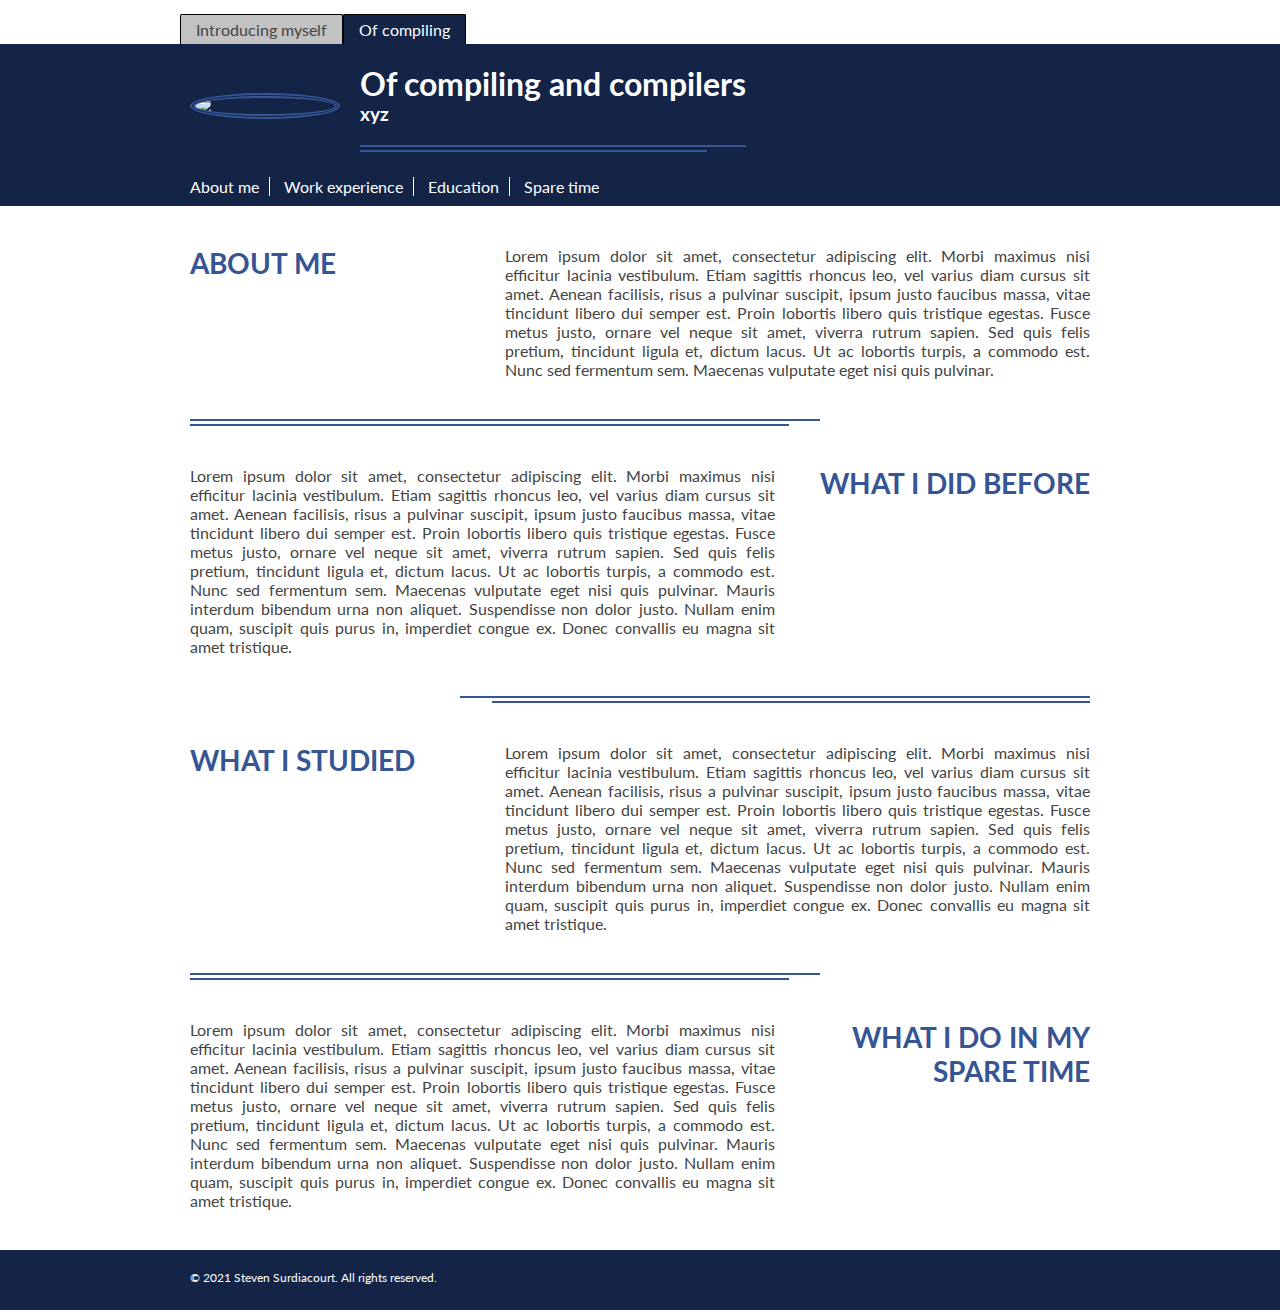
==== compiling.html @ dde9f0b4 "Finalize main menu + add compiling page" ====
<!DOCTYPE html>
<html lang="en" dir="ltr">
  <head>
    <meta charset="utf-8">
    <meta name='viewport'
      content='width=device-width, initial-scale=1.0, maximum-scale=1.0' />
    <link rel="stylesheet" href="styles.css">
    <link rel="preconnect" href="https://fonts.gstatic.com">
    <link href="https://fonts.googleapis.com/css2?family=Lato:ital,wght@0,400;0,700;0,900;1,400;1,700;1,900&display=swap" rel="stylesheet">
    <title>My page</title>
  </head>
  <body>
  <div class="page">
    <div class="header">
      <div class="main_menu">
        <ul class="menu_list">
        <li class="inactive"><a href="index.html">Introducing myself</a></li
          ><li class="active"><a href="compiling.html">Of compiling</a></li>
        </ul>
      </div>
      <div class="presentation">
      <img class="portrait" src="https://raw.githubusercontent.com/Mantsjoe/mantsjoe.github.io/main/me3.png">
      <div class="name"> <h1>Of compiling and compilers </h1> <h3>xyz</h3></div>
      </div>
      <ul class="submenu">
      <li><a href="#about_me">About me</a></li>
      <li><a href="#work_experience">Work experience</a></li>
      <li><a href="#education">Education</a></li><br/ class="menu_break">
      <li><a href="#hobbies">Spare time</a></li>
      </ul>
    </div>
    <div class="content">
      <div class="about_me" id="about_me">
        <div class="subtitle_column_left"><h3>About me</h3></div>
        <div class="text_column_right">Lorem ipsum dolor sit amet, consectetur adipiscing elit. Morbi maximus nisi efficitur lacinia vestibulum. Etiam sagittis rhoncus leo, vel varius diam cursus sit amet. Aenean facilisis, risus a pulvinar suscipit, ipsum justo faucibus massa, vitae tincidunt libero dui semper est. Proin lobortis libero quis tristique egestas. Fusce metus justo, ornare vel neque sit amet, viverra rutrum sapien. Sed quis felis pretium, tincidunt ligula et, dictum lacus. Ut ac lobortis turpis, a commodo est. Nunc sed fermentum sem. Maecenas vulputate eget nisi quis pulvinar.</div>
      </div>
      <hr class="left">
      <div class="about_me" id="work_experience">
        <div class="text_column_left">Lorem ipsum dolor sit amet, consectetur adipiscing elit. Morbi maximus nisi efficitur lacinia vestibulum. Etiam sagittis rhoncus leo, vel varius diam cursus sit amet. Aenean facilisis, risus a pulvinar suscipit, ipsum justo faucibus massa, vitae tincidunt libero dui semper est. Proin lobortis libero quis tristique egestas. Fusce metus justo, ornare vel neque sit amet, viverra rutrum sapien. Sed quis felis pretium, tincidunt ligula et, dictum lacus. Ut ac lobortis turpis, a commodo est. Nunc sed fermentum sem. Maecenas vulputate eget nisi quis pulvinar. Mauris interdum bibendum urna non aliquet. Suspendisse non dolor justo. Nullam enim quam, suscipit quis purus in, imperdiet congue ex. Donec convallis eu magna sit amet tristique. </div>
        <div class="subtitle_column_right"><h3>What I did before</h3></div>
      </div>
      <hr class="right">
      <div class="about_me" id="education">
        <div class="subtitle_column_left"><h3>What I studied</h3></div>
        <div class="text_column_right">Lorem ipsum dolor sit amet, consectetur adipiscing elit. Morbi maximus nisi efficitur lacinia vestibulum. Etiam sagittis rhoncus leo, vel varius diam cursus sit amet. Aenean facilisis, risus a pulvinar suscipit, ipsum justo faucibus massa, vitae tincidunt libero dui semper est. Proin lobortis libero quis tristique egestas. Fusce metus justo, ornare vel neque sit amet, viverra rutrum sapien. Sed quis felis pretium, tincidunt ligula et, dictum lacus. Ut ac lobortis turpis, a commodo est. Nunc sed fermentum sem. Maecenas vulputate eget nisi quis pulvinar. Mauris interdum bibendum urna non aliquet. Suspendisse non dolor justo. Nullam enim quam, suscipit quis purus in, imperdiet congue ex. Donec convallis eu magna sit amet tristique. </div>
      </div>
      <hr class="left">
      <div class="about_me" id="hobbies">
        <div class="text_column_left">Lorem ipsum dolor sit amet, consectetur adipiscing elit. Morbi maximus nisi efficitur lacinia vestibulum. Etiam sagittis rhoncus leo, vel varius diam cursus sit amet. Aenean facilisis, risus a pulvinar suscipit, ipsum justo faucibus massa, vitae tincidunt libero dui semper est. Proin lobortis libero quis tristique egestas. Fusce metus justo, ornare vel neque sit amet, viverra rutrum sapien. Sed quis felis pretium, tincidunt ligula et, dictum lacus. Ut ac lobortis turpis, a commodo est. Nunc sed fermentum sem. Maecenas vulputate eget nisi quis pulvinar. Mauris interdum bibendum urna non aliquet. Suspendisse non dolor justo. Nullam enim quam, suscipit quis purus in, imperdiet congue ex. Donec convallis eu magna sit amet tristique. </div>
        <div class="subtitle_column_right"><h3>What I do in my spare time</h3></div>
      </div>
    </div>
    <div class="footer"><div class=copyright_notice>© 2021 Steven Surdiacourt. All rights reserved.</div>
  </div>
  </div>
  </body>
</html>
---- styles.css ----
* {
  margin: 0;
  padding: 0;
  box-sizing: border-box;
}

hr.left{
  border-top: solid 2px #355594;
  border-bottom: none;
  border-left: none;
  border-right: none;
  width: 70%;
  }

hr.left:after {
  	content: '';
  	display: block;
  	margin-top: 3px;
    border-top: solid 2px #355594;
    width: 95%;
  }

hr.right{
  margin-left:30%;
  border-top: solid 2px #355594;
  border-bottom: none;
  border-left: none;
  border-right: none;
  width: 70%;
}

hr.right:after {
  	content: '';
  	display: block;
  	margin-top: 3px;
    border-top: solid 2px #355594;
    width: 95%;
    margin-left: 5%;
  }

.page{
  display: flex;
  flex-direction: column;
  height: 100vh;
  font-family: Lato, sans-serif;
  font-size: 12;
  color: #444444;
}

.header{
  background-color: #132447;
  color: white;
}

.main_menu{
  background-color: white;
  color: #444444;
  padding-left: 20px;
  padding-top: 20px;
  padding-bottom: 5px;
}

.menu_list> li{
  display: inline;
  text-align: left;
  list-style: none;
  padding: 5px 15px 5px 15px;
  border-top: solid 1px black;
  border-right: solid 1px black;
  border-left: solid 1px black;
  border-top-left-radius: 2px;
  border-top-right-radius: 2px;
  }

  .menu_list > li > a {
    text-decoration: none;
  }

  .menu_list> li > a: visited{
    text-decoration: none;
  }

  .active{
    background-color: #132447;
    }

  .inactive{
    background-color: #c2c2c2;
  }

  .active > a{
    color: white;
  }

  .inactive > a{
    color: #444444;
  }

  .short{
    display: none;
  }

.name{
  margin-left: 20px;
  padding-bottom: 20px;
  border-bottom: solid 2px #355594;
  position: relative;
  margin-right: 20px;
}

.name:after{
  content: '';
  display: block;
  margin-top: 25px;
  border-top: solid 2px #355594;
  width: 90%;
  position: absolute;
}

.presentation{
  display:flex;
  justify-content: flex-start;
  align-items: center;
  padding-top:20px;
  }

.portrait{
  width: 150px;
  border-radius: 50%;
  border-style:double;
  border-color: #355594;
  border-width: thick;
  }

.submenu{
  background-color: #132447;
  color: white;
  padding-top: 30px;
  padding-bottom: 10px;
  padding-left: 20px;
  }

.submenu > li{
  display: inline;
  text-align: justify;
  list-style: none;
  padding-right:10px;
  border-right: solid 1px white;
  margin-left: 10px;
}

.submenu > li:last-child{
  padding-right:0px;
  border-right: none;
}

.submenu > li:first-child{
  margin-left: 0px;
}

.menu_break{
  display: none;
}

.submenu > li > a{
  text-decoration: none;
  color: white;
}

.submenu > li > a:hover{
  text-decoration: underline;
  color: white;
}

.submenu > li > a:visited{
  text-decoration: none;
  color: white;
}

.content{
  display: flex;
  flex-direction: column;
  justify-content: flex-start;
  background-color: white;
  padding-left: 20px;
  padding-right: 20px;
  }

.about_me{
  display: flex;
  flex-direction: row;
  justify-content: flex-start;
  }

.subtitle_column_left{
  display: flex;
  flex:initial;
  flex-shrink: 0;
  align-items: flex-start;
  justify-content: flex-start;
  width: 35%;
  color: #355594;
  padding-top: 40px;
  padding-bottom: 20px;
  text-transform: uppercase;
  font-size: 1.5em;
  padding-right: 20px;
  }

.subtitle_column_right{
  display: flex;
  flex: initial;
  flex-shrink: 0;
  align-items: flex-start;
  justify-content: flex-end;
  width: 35%;
  color: #355594;
  padding-top: 40px;
  padding-bottom: 20px;
  text-transform: uppercase;
  text-align: right;
  font-size: 1.5em;
  padding-left: 20px;
  }

.text_column_left{
  flex: initial;
  width: 65%;
  padding-top: 40px;
  padding-bottom: 40px;
  text-align: justify;
  color: #444444;
    }

.text_column_right{
  flex: initial;
  width: 65%;
  padding-top: 40px;
  padding-bottom: 40px;
  text-align: justify;
  }

.footer{
    background-color: #132447;
    min-height: 60px;
    padding-top: 20px;
    color: white;
    font-size: 12px;
  }

.copyright_notice{
  padding-left: 20px;
}

@media only screen and (max-width: 420px) {

  hr.right{
    margin-left: 0%;
  }

  hr.right:after{
    margin-left: 0%;
  }

  .submenu > li:last-child{
    margin-left: 0px;
  }

  .main_menu{
    padding-left: 0px;
  }

  .menu_break{
    display: block;
  }

  .submenu{
    line-height: 150%;
  }

  .about_me{
    flex-direction: column;
  }

  .subtitle_column_left{
    width: 100%;
    padding-bottom: 0px;
  }

  .presentation{
    padding-left: 10px;
    maring-right: 10px;
  }

  .subtitle_column_right{
    width: 100%;
    text-align: left;
    justify-content: flex-start;
    padding-bottom: 0px;
    padding-left: 0px;
  }

  .text_column_left{
    order: +1;
    width: 100%;
    padding-top: 20px;
  }

  .text_column_right{
    width: 100%;
    padding-top: 20px;
  }

}

@media only screen and (min-width: 421px) and (max-width: 960px) {

  .presentation{
    padding-left: 20px;
    }

  .main_menu{
      padding-left: 0px;
    }
  }

@media only screen and (min-width: 961px) {
  .content {
    width: 940px;
    margin: 0 auto;
  }

  .presentation{
    width: 940px;
    margin: 0 auto;
    padding-left: 20px;
  }

  .menu_list{
    width: 940px;
    margin: 0 auto;
  }

  .submenu{
    width: 940px;
    margin: 0 auto;
  }

  .copyright_notice{
    width: 940px;
    margin: 0 auto;
  }
}
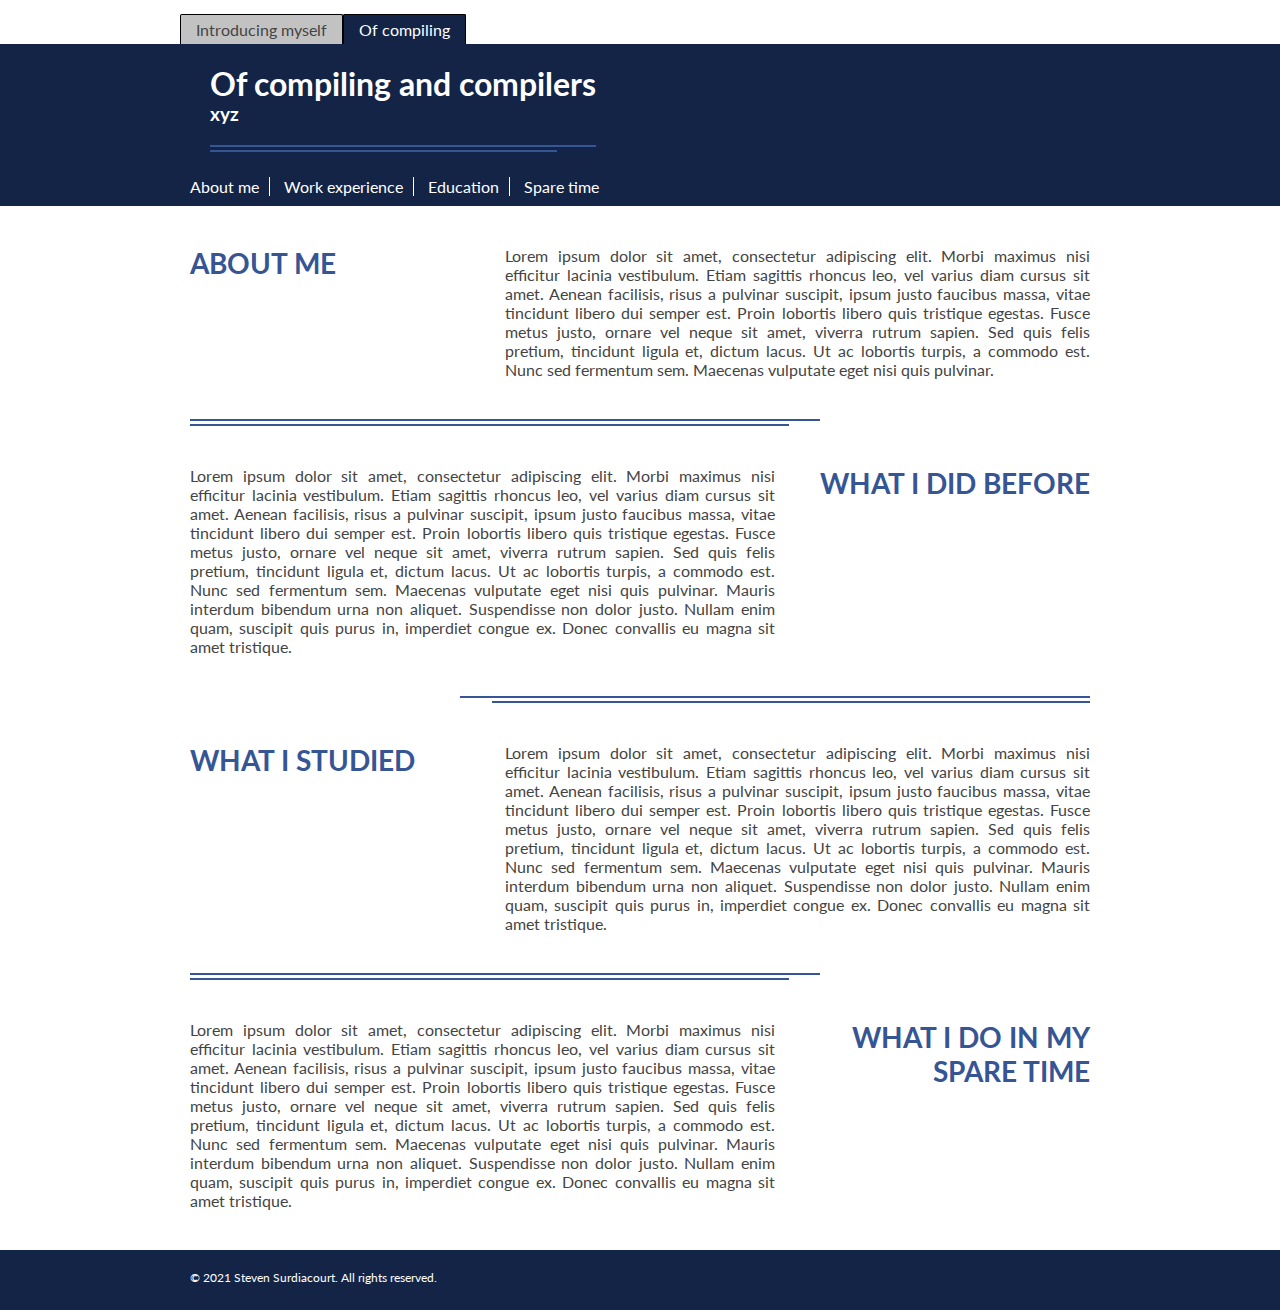
==== commit 98e4f8e0: "Fix safari issue" ====
--- a/compiling.html
+++ b/compiling.html
@@ -19,7 +19,6 @@
         </ul>
       </div>
       <div class="presentation">
-      <img class="portrait" src="https://raw.githubusercontent.com/Mantsjoe/mantsjoe.github.io/main/me3.png">
       <div class="name"> <h1>Of compiling and compilers </h1> <h3>xyz</h3></div>
       </div>
       <ul class="submenu">
--- a/styles.css
+++ b/styles.css
@@ -225,6 +225,7 @@
 
 .text_column_left{
   flex: initial;
+  flex-shrink: 0;
   width: 65%;
   padding-top: 40px;
   padding-bottom: 40px;
@@ -234,6 +235,7 @@
 
 .text_column_right{
   flex: initial;
+  flex-shrink: 0;
   width: 65%;
   padding-top: 40px;
   padding-bottom: 40px;
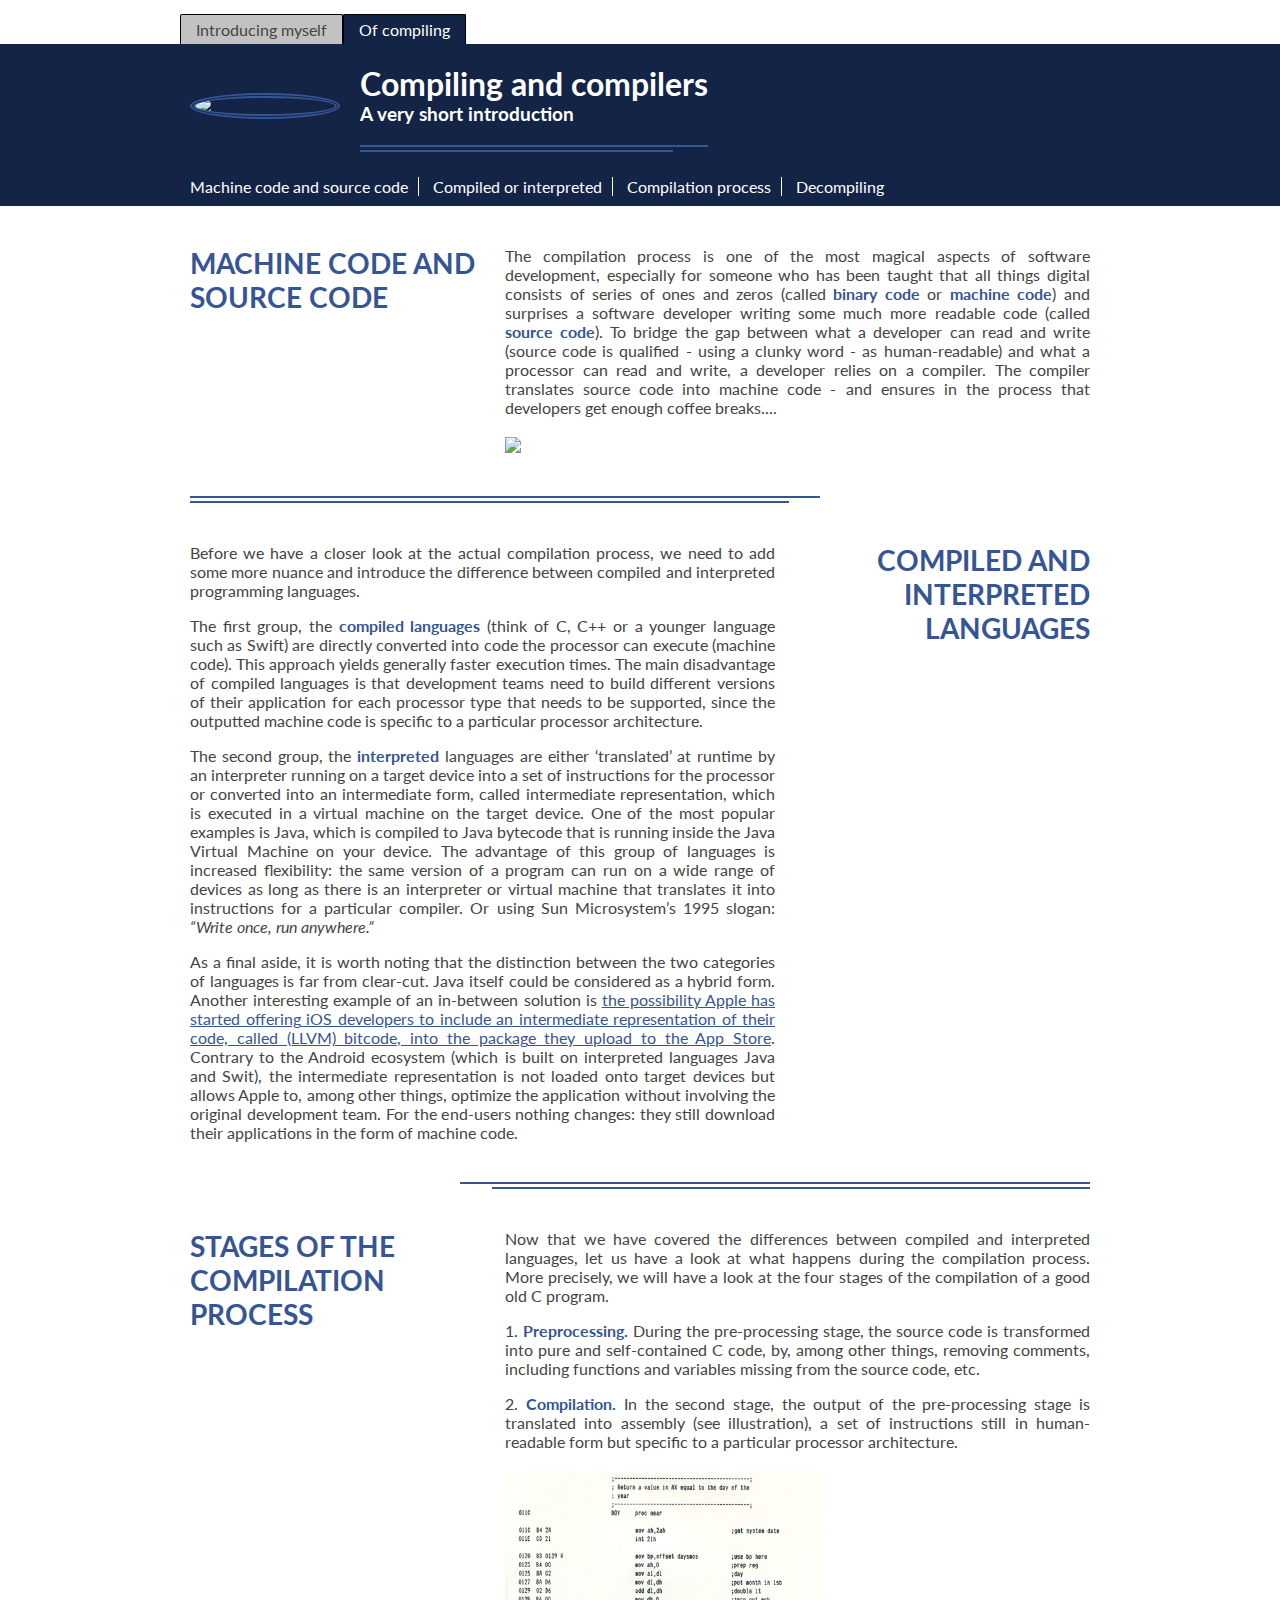
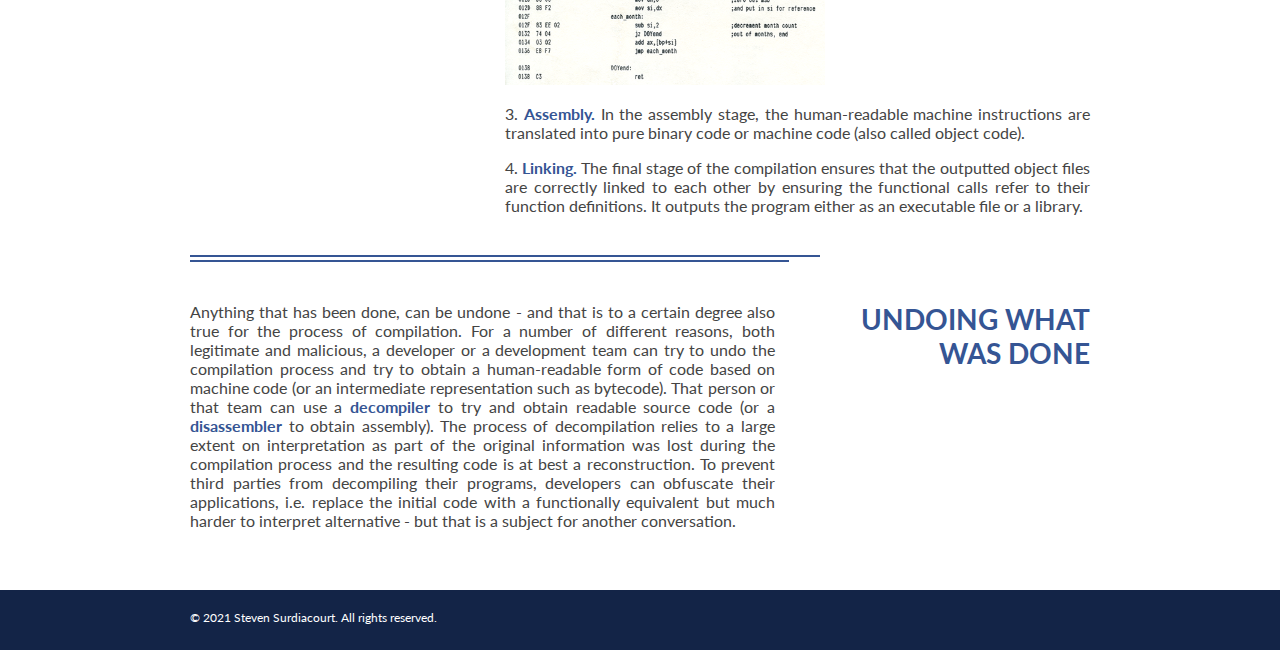
==== commit e752489d: "Add content compil page" ====
--- a/compiling.html
+++ b/compiling.html
@@ -19,34 +19,49 @@
         </ul>
       </div>
       <div class="presentation">
-      <div class="name"> <h1>Of compiling and compilers </h1> <h3>xyz</h3></div>
+      <img class="portrait" src="binary.jpg">
+      <div class="name"> <h1>Compiling and compilers </h1> <h3>A very short introduction</h3></div>
       </div>
       <ul class="submenu">
-      <li><a href="#about_me">About me</a></li>
-      <li><a href="#work_experience">Work experience</a></li>
-      <li><a href="#education">Education</a></li><br/ class="menu_break">
-      <li><a href="#hobbies">Spare time</a></li>
+      <li><a href="#machine_source">Machine code and source code</a></li>
+      <li><a href="#compiled_interpreted">Compiled or interpreted</a></li>
+      <li><a href="#compilation">Compilation process</a></li><br/ class="menu_break">
+      <li><a href="#decompiling">Decompiling</a></li>
       </ul>
     </div>
     <div class="content">
-      <div class="about_me" id="about_me">
-        <div class="subtitle_column_left"><h3>About me</h3></div>
-        <div class="text_column_right">Lorem ipsum dolor sit amet, consectetur adipiscing elit. Morbi maximus nisi efficitur lacinia vestibulum. Etiam sagittis rhoncus leo, vel varius diam cursus sit amet. Aenean facilisis, risus a pulvinar suscipit, ipsum justo faucibus massa, vitae tincidunt libero dui semper est. Proin lobortis libero quis tristique egestas. Fusce metus justo, ornare vel neque sit amet, viverra rutrum sapien. Sed quis felis pretium, tincidunt ligula et, dictum lacus. Ut ac lobortis turpis, a commodo est. Nunc sed fermentum sem. Maecenas vulputate eget nisi quis pulvinar.</div>
+      <div class="about_me" id="machine_source">
+        <div class="subtitle_column_left"><h3>Machine code and source code</h3></div>
+        <div class="text_column_right">The compilation process is one of the most magical aspects of software development, especially for someone who has been taught that all things digital consists of series of ones and zeros (called <strong>binary code</strong> or <strong>machine code</strong>) and surprises a software developer writing some much more readable code (called <strong>source code</strong>). To bridge the gap between what a developer can read and write (source code is qualified - using a clunky word - as human-readable) and what a processor can read and write, a developer relies on a compiler. The compiler translates source code into machine code - and ensures in the process that developers get enough coffee breaks....<br/>
+        <img class="illustration" src="https://i.stack.imgur.com/0YCwL.png">
+      </div>
       </div>
       <hr class="left">
-      <div class="about_me" id="work_experience">
-        <div class="text_column_left">Lorem ipsum dolor sit amet, consectetur adipiscing elit. Morbi maximus nisi efficitur lacinia vestibulum. Etiam sagittis rhoncus leo, vel varius diam cursus sit amet. Aenean facilisis, risus a pulvinar suscipit, ipsum justo faucibus massa, vitae tincidunt libero dui semper est. Proin lobortis libero quis tristique egestas. Fusce metus justo, ornare vel neque sit amet, viverra rutrum sapien. Sed quis felis pretium, tincidunt ligula et, dictum lacus. Ut ac lobortis turpis, a commodo est. Nunc sed fermentum sem. Maecenas vulputate eget nisi quis pulvinar. Mauris interdum bibendum urna non aliquet. Suspendisse non dolor justo. Nullam enim quam, suscipit quis purus in, imperdiet congue ex. Donec convallis eu magna sit amet tristique. </div>
-        <div class="subtitle_column_right"><h3>What I did before</h3></div>
+      <div class="about_me" id="compiled_interpreted">
+        <div class="text_column_left"><p>Before we have a closer look at the actual compilation process, we need to add some more nuance and introduce the difference between compiled and interpreted programming languages.</p>
+          <p>The first group, the <strong>compiled languages</strong> (think of C, C++ or a younger language such as Swift) are directly converted into code the processor can execute (machine code). This approach yields generally faster execution times. The main disadvantage of compiled languages is that development teams need to build different versions of their application for each processor type that needs to be supported, since the outputted machine code is specific to a particular processor architecture.</p>
+          <p>The second group, the <strong>interpreted</strong> languages are either ‘translated’ at runtime by an interpreter running on a target device into a set of instructions for the processor or converted into an intermediate form, called intermediate representation, which is executed in a virtual machine on the target device. One of the most popular examples is Java, which is compiled to Java bytecode that is running inside the Java Virtual Machine on your device. The advantage of this group of languages is increased flexibility: the same version of a program can run on a wide range of devices as long as there is an interpreter or virtual machine that translates it into instructions for a particular compiler. Or using Sun Microsystem’s 1995 slogan: <em>“Write once, run anywhere.”</em></p>
+          <p>As a final aside, it is worth noting that the distinction between the two categories of languages is far from clear-cut. Java itself could be considered as a hybrid form. Another interesting example of an in-between solution is <a href="https://www.infoq.com/articles/ios-9-bitcode/" target="_blank">the possibility Apple has started offering iOS developers to include an intermediate representation of their code, called (LLVM) bitcode, into the package they upload to the App Store</a>. Contrary to the Android ecosystem (which is built on interpreted languages Java and Swit), the intermediate representation is not loaded onto target devices but allows Apple to, among other things, optimize the application without involving the original development team. For the end-users nothing changes: they still download their applications in the form of machine code.</p>
+        </div>
+        <div class="subtitle_column_right"><h3>Compiled and interpreted languages</h3></div>
       </div>
       <hr class="right">
-      <div class="about_me" id="education">
-        <div class="subtitle_column_left"><h3>What I studied</h3></div>
-        <div class="text_column_right">Lorem ipsum dolor sit amet, consectetur adipiscing elit. Morbi maximus nisi efficitur lacinia vestibulum. Etiam sagittis rhoncus leo, vel varius diam cursus sit amet. Aenean facilisis, risus a pulvinar suscipit, ipsum justo faucibus massa, vitae tincidunt libero dui semper est. Proin lobortis libero quis tristique egestas. Fusce metus justo, ornare vel neque sit amet, viverra rutrum sapien. Sed quis felis pretium, tincidunt ligula et, dictum lacus. Ut ac lobortis turpis, a commodo est. Nunc sed fermentum sem. Maecenas vulputate eget nisi quis pulvinar. Mauris interdum bibendum urna non aliquet. Suspendisse non dolor justo. Nullam enim quam, suscipit quis purus in, imperdiet congue ex. Donec convallis eu magna sit amet tristique. </div>
+      <div class="about_me" id="compilation">
+        <div class="subtitle_column_left"><h3>Stages of the compilation process</h3></div>
+        <div class="text_column_right"><p>Now that we have covered the differences between compiled and interpreted languages, let us have a look at what happens during the compilation process. More precisely, we will have a look at the four stages of the compilation of a good old C program.</p>
+          <ol>
+              <li><strong>Preprocessing.</strong> During the pre-processing stage, the source code is transformed into pure and self-contained C code, by, among other things, removing comments, including functions and variables missing from the source code, etc.</li>
+              <li><strong>Compilation.</strong> In the second stage, the output of the pre-processing stage is translated into assembly (see illustration), a set of instructions still in human-readable form but specific to a particular processor architecture.<br/><img class="illustration" src="assy-sample.png"></li>
+              <li><strong>Assembly.</strong> In the assembly stage, the human-readable machine instructions are translated into pure binary code or machine code (also called object code).</li>
+              <li><strong>Linking.</strong> The final stage of the compilation ensures that the outputted object files are correctly linked to each other by ensuring the functional calls refer to their function definitions. It outputs the program either as an executable file or a library.</li>
+          </ol>
+          </div>
       </div>
       <hr class="left">
-      <div class="about_me" id="hobbies">
-        <div class="text_column_left">Lorem ipsum dolor sit amet, consectetur adipiscing elit. Morbi maximus nisi efficitur lacinia vestibulum. Etiam sagittis rhoncus leo, vel varius diam cursus sit amet. Aenean facilisis, risus a pulvinar suscipit, ipsum justo faucibus massa, vitae tincidunt libero dui semper est. Proin lobortis libero quis tristique egestas. Fusce metus justo, ornare vel neque sit amet, viverra rutrum sapien. Sed quis felis pretium, tincidunt ligula et, dictum lacus. Ut ac lobortis turpis, a commodo est. Nunc sed fermentum sem. Maecenas vulputate eget nisi quis pulvinar. Mauris interdum bibendum urna non aliquet. Suspendisse non dolor justo. Nullam enim quam, suscipit quis purus in, imperdiet congue ex. Donec convallis eu magna sit amet tristique. </div>
-        <div class="subtitle_column_right"><h3>What I do in my spare time</h3></div>
+      <div class="about_me" id="decompiling">
+        <div class="text_column_left"><p>Anything that has been done, can be undone - and that is to a certain degree also true for the process of compilation. For a number of different reasons, both legitimate and malicious, a developer or a development team can try to undo the compilation process and try to obtain a human-readable form of code based on machine code (or an intermediate representation such as bytecode). That person or that team can use a <strong>decompiler</strong> to try and obtain readable source code (or a <strong>disassembler</strong> to obtain assembly). The process of decompilation relies to a large extent on interpretation as part of the original information was lost during the compilation process and the resulting code is at best a reconstruction. To prevent third parties from decompiling their programs, developers can obfuscate their applications, i.e. replace the initial code with a functionally equivalent but much harder to interpret alternative - but that is a subject for another conversation.</p>
+        </div>
+        <div class="subtitle_column_right"><h3>Undoing what was done</h3></div>
       </div>
     </div>
     <div class="footer"><div class=copyright_notice>© 2021 Steven Surdiacourt. All rights reserved.</div>
--- a/styles.css
+++ b/styles.css
@@ -2,6 +2,43 @@
   margin: 0;
   padding: 0;
   box-sizing: border-box;
+}
+
+p{
+  padding-bottom: 1em;
+}
+
+p:last-child{
+  padding-bottom: 0px;
+}
+
+a{
+  color: #355594;
+}
+
+a:visited{
+  color: #355594;
+}
+
+a:hover{
+  text-decoration-line: none;
+}
+
+strong{
+  color: #355594;
+}
+
+ol{
+  list-style-position: inside;
+  color: 
+  }
+
+ol > li{
+  padding-bottom: 1em;
+}
+
+ol > li:last-child{
+  padding-bottom: 0px;
 }
 
 hr.left{
@@ -41,7 +78,6 @@
 .page{
   display: flex;
   flex-direction: column;
-  height: 100vh;
   font-family: Lato, sans-serif;
   font-size: 12;
   color: #444444;
@@ -132,6 +168,11 @@
   border-width: thick;
   }
 
+.illustration{
+  padding-top: 20px;
+  width: 320px;
+  }
+
 .submenu{
   background-color: #132447;
   color: white;
@@ -224,7 +265,6 @@
   }
 
 .text_column_left{
-  flex: initial;
   flex-shrink: 0;
   width: 65%;
   padding-top: 40px;
@@ -234,7 +274,6 @@
     }
 
 .text_column_right{
-  flex: initial;
   flex-shrink: 0;
   width: 65%;
   padding-top: 40px;
@@ -246,6 +285,7 @@
     background-color: #132447;
     min-height: 60px;
     padding-top: 20px;
+    margin-top: 20px;
     color: white;
     font-size: 12px;
   }
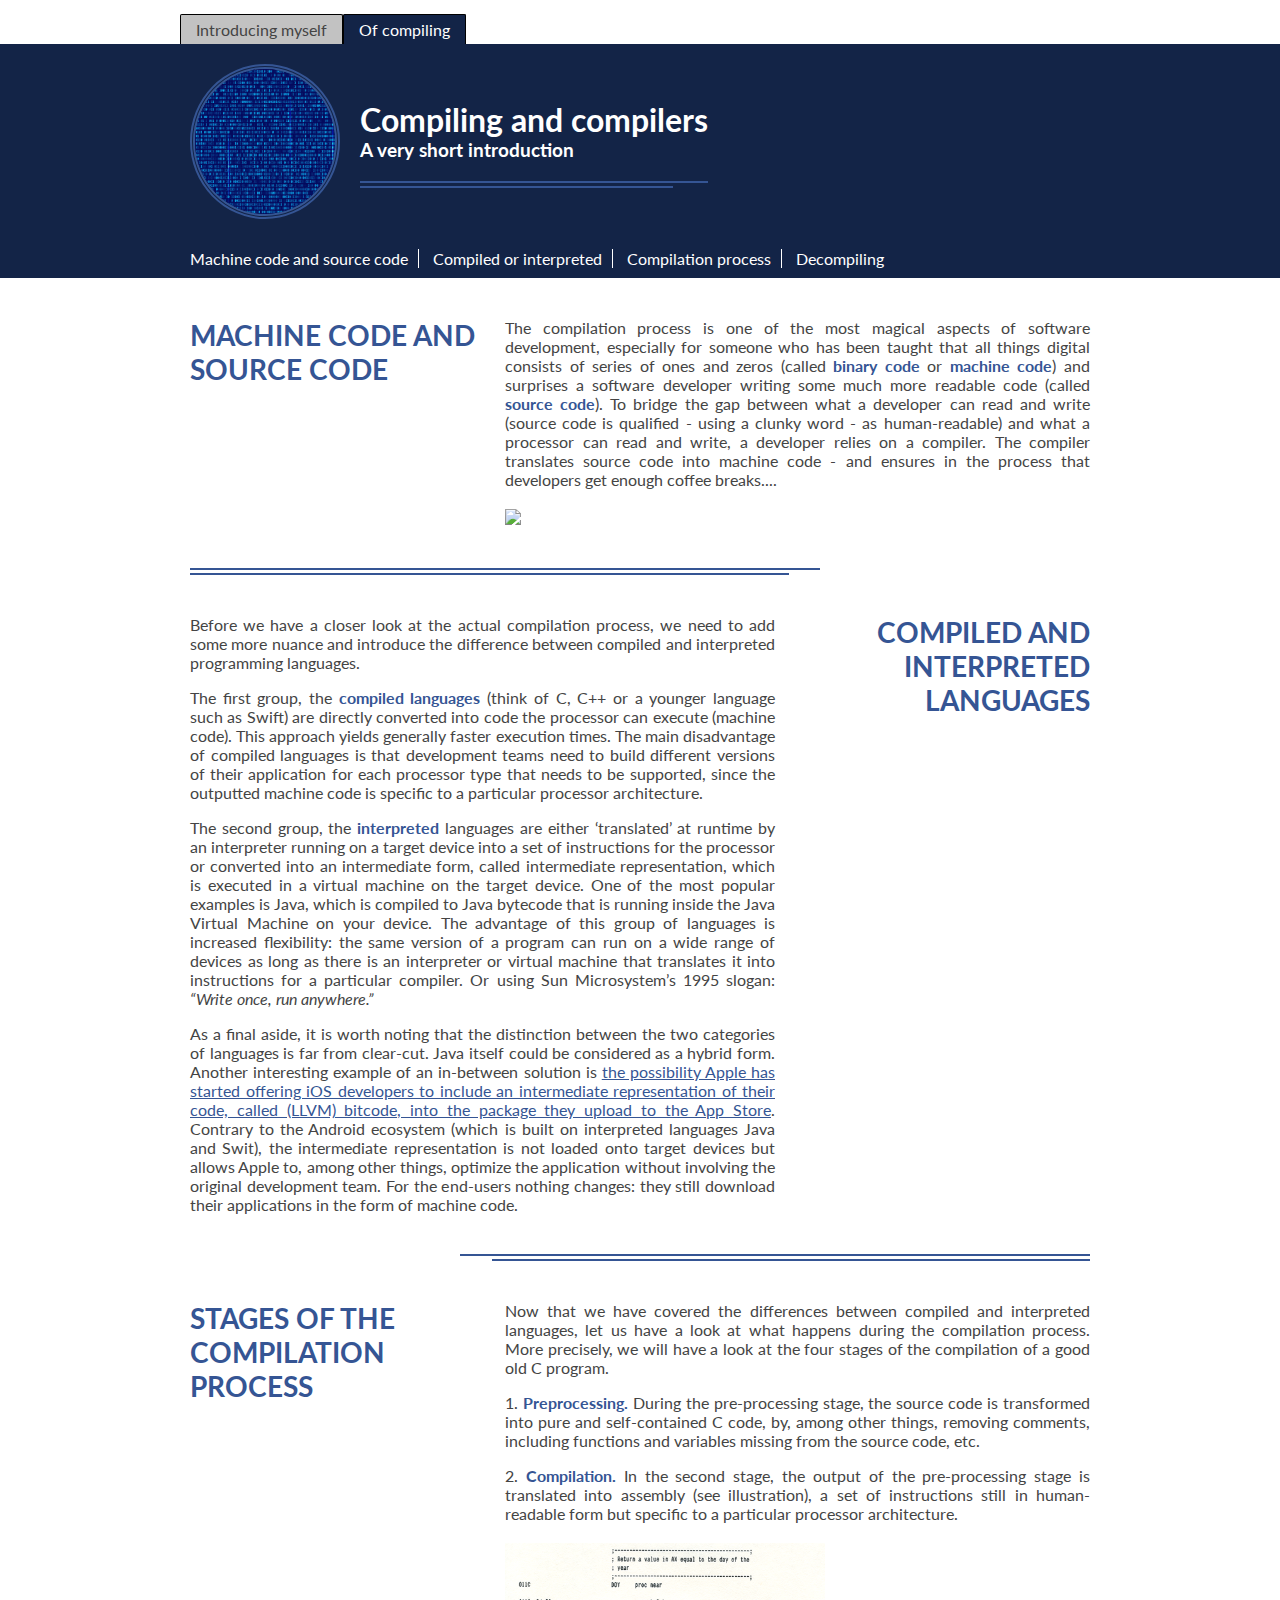
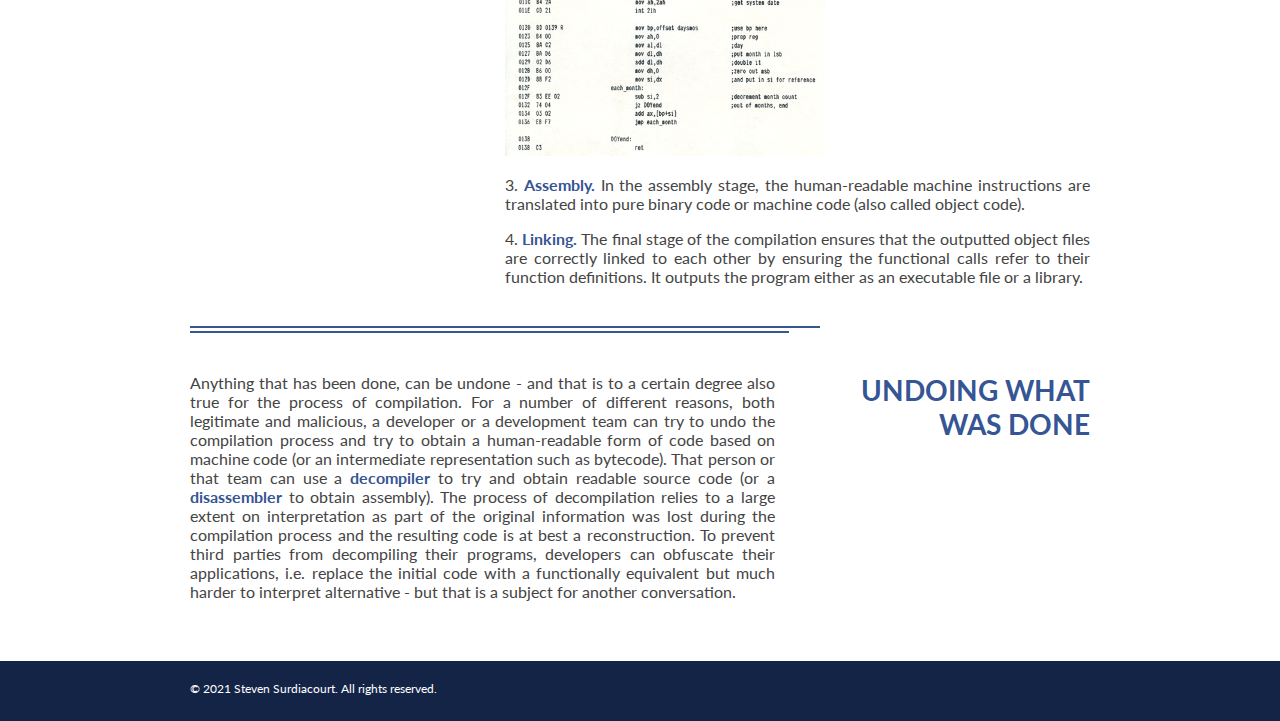
==== commit 19e9a10f: "Fixed image" ====
--- a/compiling.html
+++ b/compiling.html
@@ -7,7 +7,7 @@
     <link rel="stylesheet" href="styles.css">
     <link rel="preconnect" href="https://fonts.gstatic.com">
     <link href="https://fonts.googleapis.com/css2?family=Lato:ital,wght@0,400;0,700;0,900;1,400;1,700;1,900&display=swap" rel="stylesheet">
-    <title>My page</title>
+    <title>Compiling and compilers</title>
   </head>
   <body>
   <div class="page">
@@ -19,8 +19,8 @@
         </ul>
       </div>
       <div class="presentation">
-      <img class="portrait" src="binary.jpg">
-      <div class="name"> <h1>Compiling and compilers </h1> <h3>A very short introduction</h3></div>
+      <img class="portrait" src="Binary.jpg">
+      <div class="name"> <h1>Compiling and compilers</h1> <h3>A very short introduction</h3></div>
       </div>
       <ul class="submenu">
       <li><a href="#machine_source">Machine code and source code</a></li>
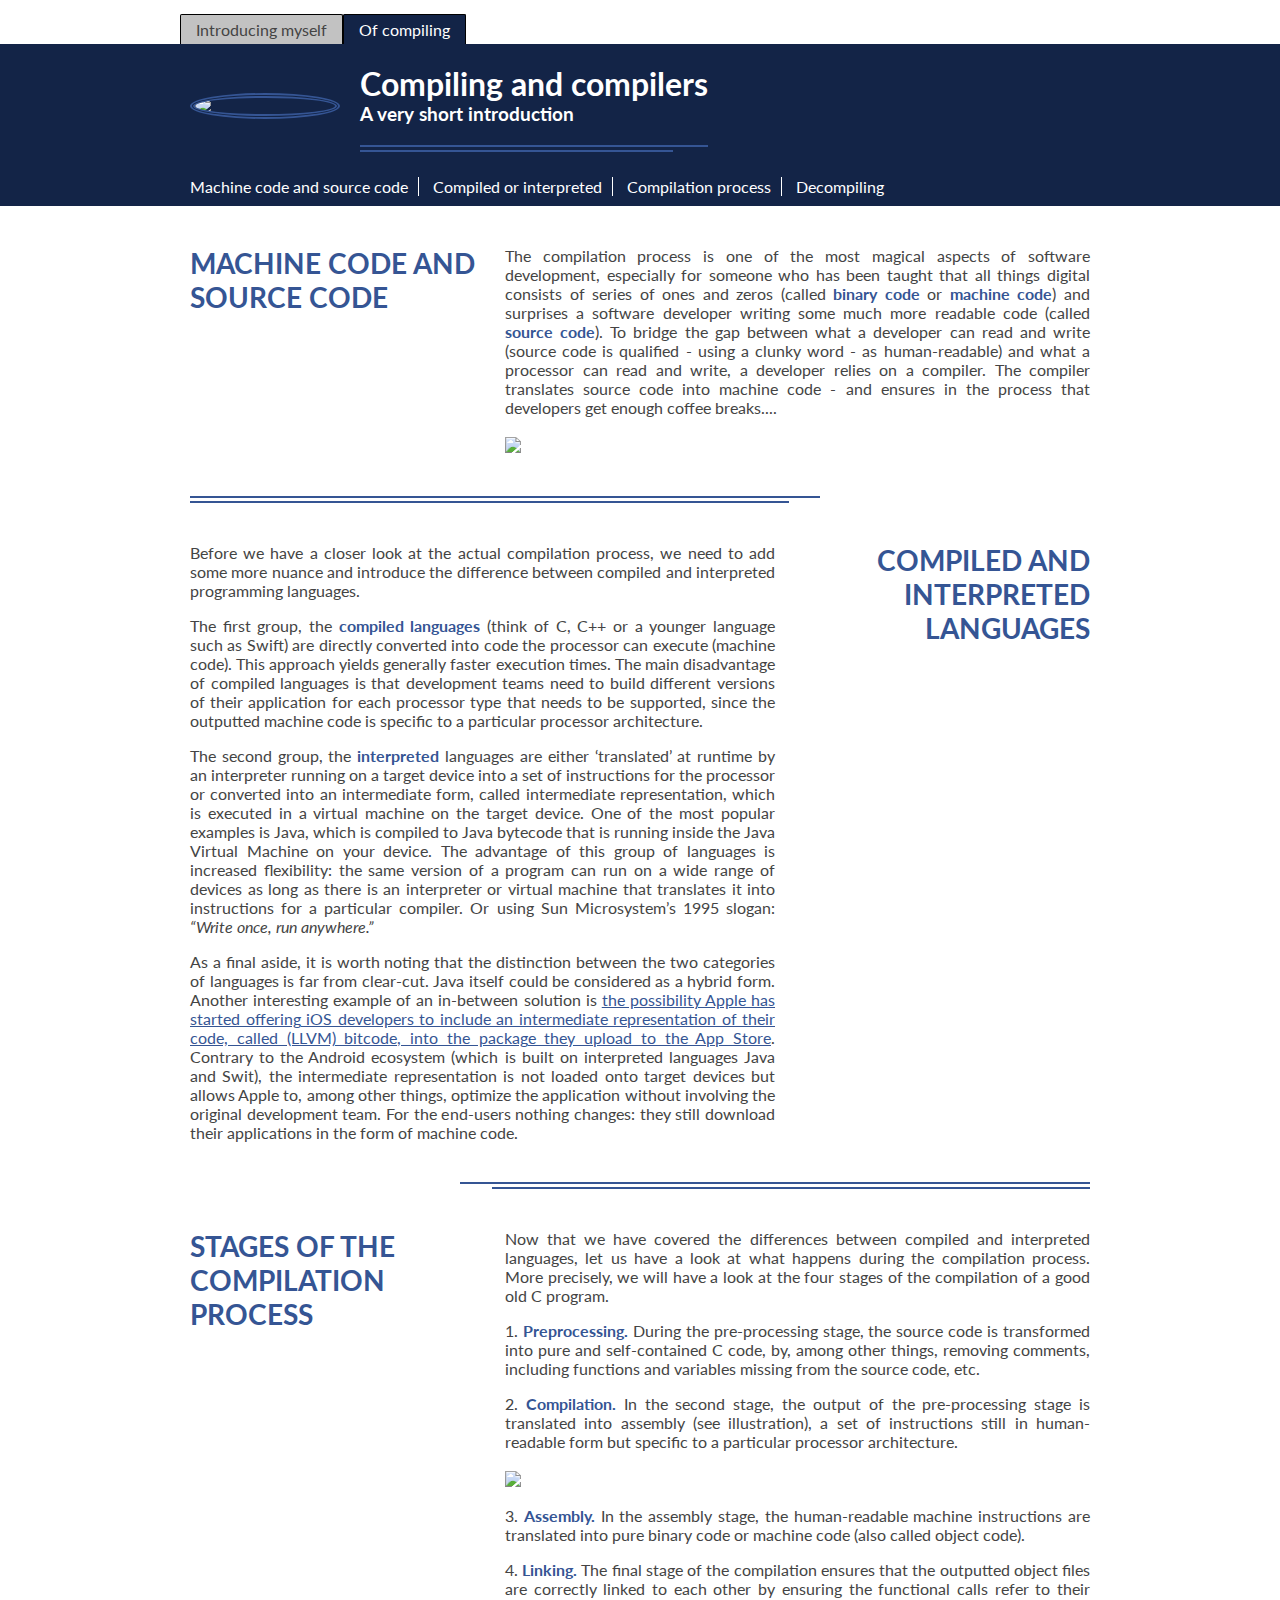
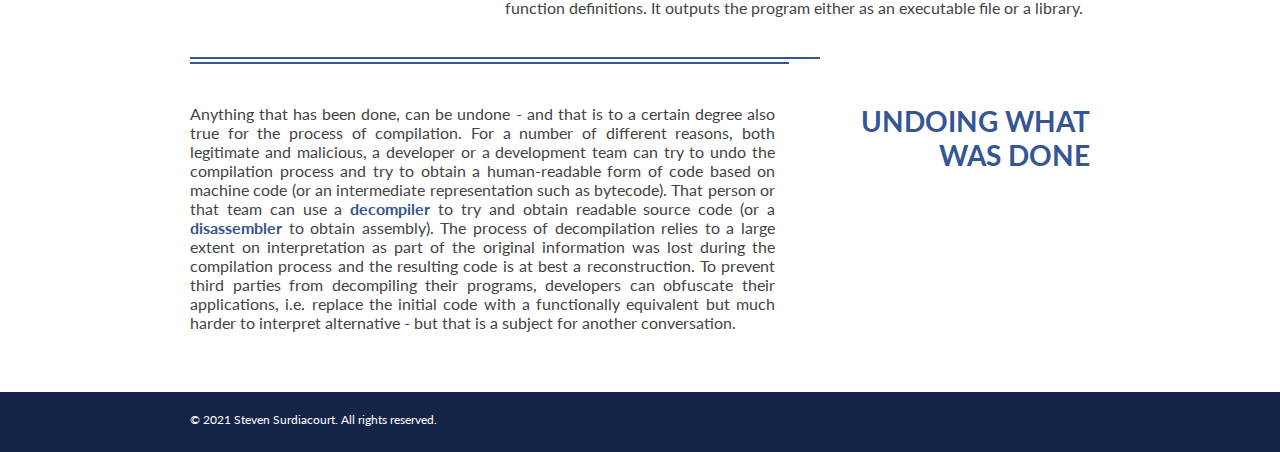
==== commit 362455ad: "Absolute path images" ====
--- a/compiling.html
+++ b/compiling.html
@@ -19,7 +19,7 @@
         </ul>
       </div>
       <div class="presentation">
-      <img class="portrait" src="Binary.jpg">
+      <img class="portrait" src="https://raw.githubusercontent.com/Mantsjoe/mantsjoe.github.io/main/Binary.jpg">
       <div class="name"> <h1>Compiling and compilers</h1> <h3>A very short introduction</h3></div>
       </div>
       <ul class="submenu">
@@ -51,7 +51,7 @@
         <div class="text_column_right"><p>Now that we have covered the differences between compiled and interpreted languages, let us have a look at what happens during the compilation process. More precisely, we will have a look at the four stages of the compilation of a good old C program.</p>
           <ol>
               <li><strong>Preprocessing.</strong> During the pre-processing stage, the source code is transformed into pure and self-contained C code, by, among other things, removing comments, including functions and variables missing from the source code, etc.</li>
-              <li><strong>Compilation.</strong> In the second stage, the output of the pre-processing stage is translated into assembly (see illustration), a set of instructions still in human-readable form but specific to a particular processor architecture.<br/><img class="illustration" src="assy-sample.png"></li>
+              <li><strong>Compilation.</strong> In the second stage, the output of the pre-processing stage is translated into assembly (see illustration), a set of instructions still in human-readable form but specific to a particular processor architecture.<br/><img class="illustration" src="https://raw.githubusercontent.com/Mantsjoe/mantsjoe.github.io/main/assy-sample.png"></li>
               <li><strong>Assembly.</strong> In the assembly stage, the human-readable machine instructions are translated into pure binary code or machine code (also called object code).</li>
               <li><strong>Linking.</strong> The final stage of the compilation ensures that the outputted object files are correctly linked to each other by ensuring the functional calls refer to their function definitions. It outputs the program either as an executable file or a library.</li>
           </ol>
